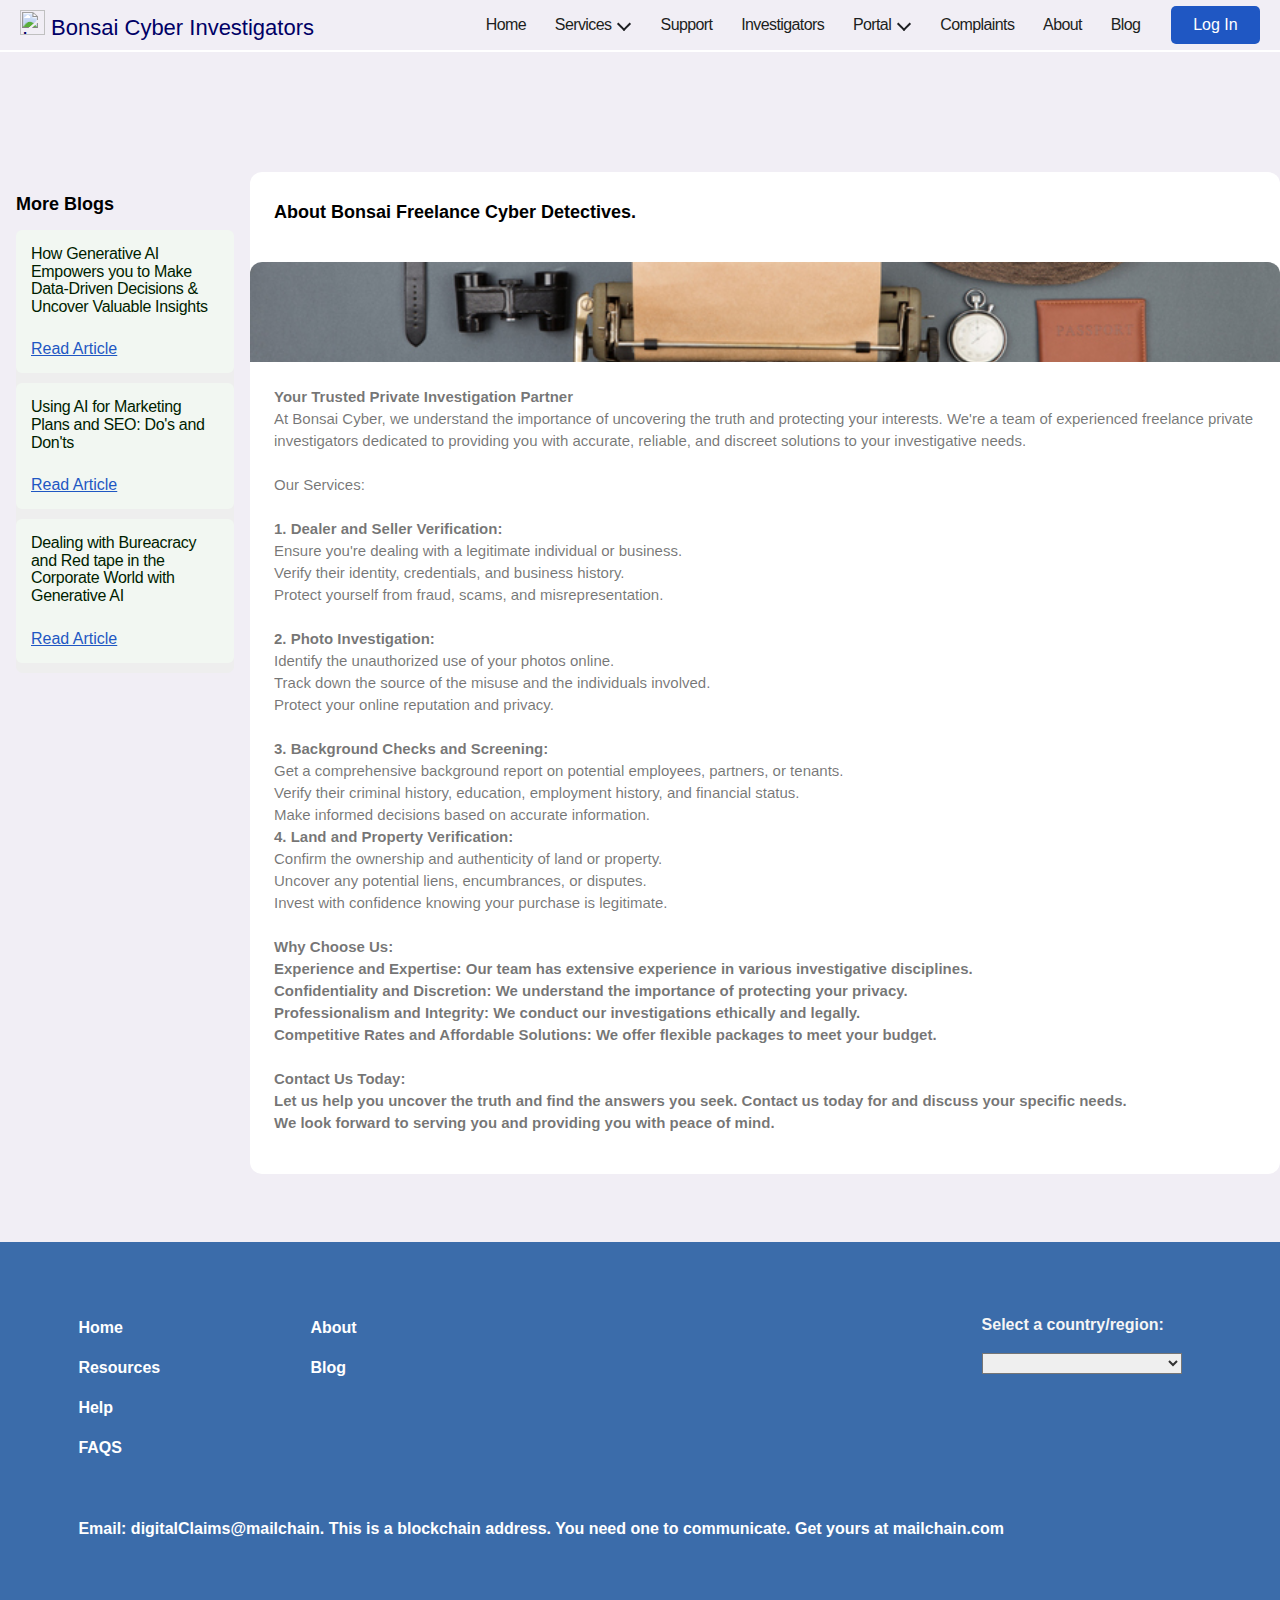
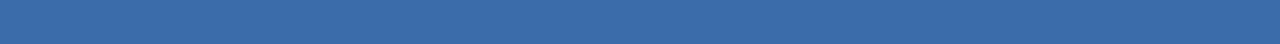
==== about.html @ a591c1ae "Add project files." ====
<html lang="en"><head>
	<title>Embrace AI Network</title>
	<meta charset="utf-8">
    <meta http-equiv="X-UA-Compatible" content="IE=edge">
    <meta name="viewport" content="width=device-width, initial-scale=1">
    <meta name="og:title" content="Embrace AI">
    <link rel="alternate" href="?applang=en" hreflang="en-us">
	<link rel="stylesheet" href="acmehome.css"  media="screen" type="text/css">

</head>


<body>

	

	<header id="nav-menu" aria-label="navigation bar">
		<div class="nav-container">
		  <div class="nav-start">
			<a class="logo" href="/">
			<img src="E:\bonsai-exchange\products\Screen.png" width="25" height="25" alt="Inc Logo" />
			 Bonsai Cyber Investigators
			</a>
		  </div>
		  <div class="nav-end">
			<div class="right-container">
			  <!--<form class="search" role="search">
				<input type="search" name="search" placeholder="Search" />
				<i class="bx bx-search" aria-hidden="true"></i>
			  </form>
  
			  <a href="#profile">
				<img
				  src="/assets/images/user.jpg"
				  width="30"
				  height="30"
				  alt="user image"
				/>
			  </a>-->
			  <nav class="menu">
				<ul class="menu-bar">
				  <li><a class="nav-link" href="/">Home</a></li>
				  <li>
					<button class="nav-link dropdown-btn" data-dropdown="dropdown1" aria-haspopup="true" aria-expanded="false" aria-label="browse">
					  Services
					  <i class="gg-chevron-down" aria-hidden="true"></i>
					</button>
					<div id="dropdown1" class="dropdown">
					  <ul role="menu">
						<li role="menuitem">
						  <a class="dropdown-link" href="service/mains">
							
							  Main Services
							  
						  </a>
						</li>
						<li role="menuitem">
						  <a class="dropdown-link" href="service/investigators">
							  Investigator Service
							  
						  </a>
						</li>
					  
					  </ul>
					</div>
				  </li>
				  <li><a class="nav-link" href="/support">Support</a></li>
				  <li><a class="nav-link" href="/investigators">Investigators</a></li>
				  <li>
					<button class="nav-link dropdown-btn" data-dropdown="dropdown2" aria-haspopup="true" aria-expanded="false" aria-label="discover">
					  Portal
					  <i class="gg-chevron-down" aria-hidden="true"></i>
					</button>
					<div id="dropdown2" class="dropdown">
					  <ul role="menu">
						<li>
						  <span class="dropdown-link-title">Go to Your Portal</span>
						</li>
						<li role="menuitem">
						  <a class="dropdown-link" href="/detectives/self-service">Self Service</a>
						</li>
						<li role="menuitem">
						  <a class="dropdown-link" href="detectives/report-processing">Report Processing</a>
						</li>
						<li role="menuitem">
						  <a class="dropdown-link" href="detectives/incident-management">Incident Management</a>
						</li>
					  </ul>
					</div>
				  </li>
				  <li><a class="nav-link" href="/detectives/self-service">Complaints</a></li>
				  <li><a class="nav-link" href="https://lu-jumba.github.io/bonsaicyber/about/">About</a></li>
				  <li><a class="nav-link" href="https://lu-jumba.github.io/bonsaicyber/blog1/">Blog</a></li>
				</ul>
			  </nav>
			  <button class="btn btn-primary" href="/detectives/self-service"> Log In</button>
			</div>
			<button
		id="hamburger"
		aria-label="hamburger"
		aria-haspopup="true"
		aria-expanded="false"
	  >
		<i class="bx bx-menu" aria-hidden="true"></i>
	  </button>
		  </div>
		</div>
	  </header>
		  <script src="new.js"></script>

		  <div class="container">
			<main class="w-full overflow-hidden">
				<div class="section_Xh8J">
					<div class="container_V2rN" style="opacity: 1;">
				<section class="scrollContainerr_xwJ0">
			
            
			
					<div class="samplesContainerr_Uf1I">
						<div class="blogs__sidebar">
							<p class="titlee_oAL7">More Blogs</p>
							<div class="blogs__list">
								<div class="blogs__list-item blogs__list-item--selected">
									<a class="remote-work-refresh-card w-inline-block" track="null" href="#" track-data="{&quot;itemlabel&quot;: &quot;Remote Work Card&quot;, &quot;subitemlabel&quot;: &quot;First&quot;}" track-label="click_remote_work_item" track-sublocation="remote_work_item" data-w-id="20977a0e-190d-7aaa-e64d-67dfd2efcf23" track-event="click" id="w-node-_20977a0e-190d-7aaa-e64d-67dfd2efcf23-dac92b7e">
										<div class="h5-style-rebrand margin-25">How Generative AI Empowers you to Make Data-Driven Decisions & Uncover Valuable Insights
							
										</div>
										<div class="pointer-link-right">
											<div class="rebrand-link-blue">Read Article</div>
											<img src="#" width="11" alt="" class="right-pointer-arrow">
											<img src="#" style="opacity: 0;" alt="" class="right-pointer-arrow-hover">
										</div>
									</a>
									<a class="remote-work-refresh-card w-inline-block" track="null" href="#" track-data="{&quot;itemlabel&quot;: &quot;Remote Work Card&quot;, &quot;subitemlabel&quot;: &quot;First&quot;}" track-label="click_remote_work_item" track-sublocation="remote_work_item" data-w-id="bbfdfd52-bbb8-3a7e-f613-cdb69a8863af" track-event="click" id="w-node-bbfdfd52-bbb8-3a7e-f613-cdb69a8863af-dac92b7e">
										<div class="h5-style-rebrand margin-25">Using AI for Marketing Plans and SEO: Do's and Don'ts
							
										</div>
										<div class="pointer-link-right">
											<div class="rebrand-link-blue">Read Article
							
											</div>
											<img src="#" width="11" alt="" class="right-pointer-arrow">
											<img src="#" style="opacity: 0;" alt="" class="right-pointer-arrow-hover">
										</div>
									</a>
									<a class="remote-work-refresh-card w-inline-block" track="null" href="#" track-data="{&quot;itemlabel&quot;: &quot;Remote Work Card&quot;, &quot;subitemlabel&quot;: &quot;First&quot;}" track-label="click_remote_work_item" track-sublocation="remote_work_item" data-w-id="cfd4c258-6b26-4016-6dbc-940fd48253f1" track-event="click" id="w-node-cfd4c258-6b26-4016-6dbc-940fd48253f1-dac92b7e">
										<div class="h5-style-rebrand margin-25">Dealing with Bureacracy and Red tape in the Corporate World with Generative AI
							
										</div>
										<div class="pointer-link-right">
											<div class="rebrand-link-blue">Read Article
							
											</div>
											<img src="#" width="11" alt="" class="right-pointer-arrow" style="opacity: 1;">
											<img src="#" style="opacity: 0;" alt="" class="right-pointer-arrow-hover">
										</div>
									</a>
								</div>
							</div>
						</div>

		<div class="cardWrapperr_Rzzi">
			<div class="containerr_pymw">
			  <h1 class="titlee_oAL7" style="padding:24px;">About Bonsai Freelance Cyber Detectives.</h1>
				<img src="https://lu-jumba.github.io/bonsaicyber/hings.jpg" class="imagee_wDq3" alt="AI Image">
				<div class="informationn_Cb1b">					
					
					
				<p class="bodyy_j9ei"> <strong>Your Trusted Private Investigation Partner </strong> <br/>
				At Bonsai Cyber, we understand the importance of uncovering the truth and protecting your interests. We're a team of experienced freelance private investigators dedicated to providing you with accurate, reliable, and discreet solutions to your investigative needs. <br/>

				<br/> Our Services: <br/><br/>
				<strong>1. Dealer and Seller Verification:</strong> <br/>

				Ensure you're dealing with a legitimate individual or business.<br/>
				Verify their identity, credentials, and business history.<br/>
				Protect yourself from fraud, scams, and misrepresentation.<br/><br/>

				<strong>2. Photo Investigation:</strong> <br/>
				Identify the unauthorized use of your photos online.<br/>
				Track down the source of the misuse and the individuals involved. <br/>
				Protect your online reputation and privacy. <br/><br/>

				<strong>3. Background Checks and Screening:</strong><br/>
				Get a comprehensive background report on potential employees, partners, or tenants.<br/>
				Verify their criminal history, education, employment history, and financial status.<br/>
				Make informed decisions based on accurate information.<br/>

				<strong>4. Land and Property Verification:</strong><br/>

				Confirm the ownership and authenticity of land or property.<br/>
				Uncover any potential liens, encumbrances, or disputes.<br/>
				Invest with confidence knowing your purchase is legitimate.<br/><br/>

				<strong>Why Choose Us:<strong><br/>

				Experience and Expertise: Our team has extensive experience in various investigative disciplines.<br/>
				Confidentiality and Discretion: We understand the importance of protecting your privacy.<br/>
				Professionalism and Integrity: We conduct our investigations ethically and legally.<br/>
				Competitive Rates and Affordable Solutions: We offer flexible packages to meet your budget.<br/><br/>

				<strong>Contact Us Today:</strong><br/>

				Let us help you uncover the truth and find the answers you seek. Contact us today for and discuss your specific needs.<br/>
				We look forward to serving you and providing you with peace of mind. </p>
					
				</div>
			</div>
		  </div>
		  
	  </div>

	</section> <!-- End .products -->
					</div>
				</div>
		


		
	<div class = "container_pcGX">
			
		<footer class="footer">
			
			<div class="footerLinksContainer_LuNH"><div class="footerLinkCol_Pfs5">
				<p class="footerLink_Dz86">
					<a href="#" target="_blank" rel="noopener noreferrer" 
					class="footer__link-item" style="color:white;font-weight:bold">
					<span>Home</span>
				</a>
			</p>
			<p class="footerLink_Dz86">
				<a href="#" target="_blank" rel="noopener noreferrer" class="footer__link-item" style="color:white;font-weight:bold">
					<span>Resources</span>
			</a>
		</p>
		<p class="footerLink_Dz86">
			<a class="footer__link-item" style="color:white;font-weight:bold" href="#">Help
			</a>
		</p>
		<p class="footerLink_Dz86">
			<a href="#" target="_blank" rel="noopener noreferrer" class="footer__link-item" style="color:white;font-weight:bold">
				<span>FAQS</span>
			</a>
		</p>
		</div>
		<div class="footerLinkCol_Pfs5">
			<p class="footerLink_Dz86">
				<a href="https://lu-jumba.github.io/bonsaicyber/about/" target="_blank" rel="noopener noreferrer" class="footer__link-item" style="color:white;font-weight:bold">
					<span>About</span>
				</a>
			</p>
			<p class="footerLink_Dz86">
				<a href="https://lu-jumba.github.io/bonsaicyber/blog1/" target="_blank" rel="noopener noreferrer" class="footer__link-item" style="color:white;font-weight:bold">
					<span>Blog</span>
				</a>
			</p>
			<!--<p class="footerLink_Dz86">
				<a href="https://support.dfinity.org/hc/en-us" target="_blank" rel="noopener noreferrer" class="footer__link-item" style="color:white;font-weight:bold">
					<span>Support &amp; Feedback</span>
				</a>
			</p>
			<p class="footerLink_Dz86">
				<a href="https://dfinity.frontify.com/d/pD7yZhsmpqos" target="_blank" rel="noopener noreferrer" 
				class="footer__link-item" style="color:white;font-weight:bold">
				<span>Brand Materials</span>
			</a>
		</p>-->
		</div>
		<!--<form class="text-white md:max-w-[40%] md:ml-auto mt-10 md:mt-0" method="post" 
		action="https://dfinity.us16.list-manage.com/subscribe/post?u=33c727489e01ff5b6e1fb6cc6&amp;id=7e9469a315&amp;f_id=00bac2e1f0">
		<p class="tw-lead-sm mb-3 md:mb-5">Sign up for email notifacations and keep up to date with the latest information</p>
		<div class="flex gap-3 flex-col md:flex-row items-start">
			<input type="email" name="EMAIL" placeholder="web3 address (Email)" class="input-text input-text-white flex-1 w-full md:w-auto" required="">
			<button type="submit" class="button-white">Get Updates!</button>
		</div>
		</form>-->
		<div class="ibm-columns ibm-padding-content">
			<div class="ibm-col-4-1 ibm-col-medium-4-2 ibm-fright" id="ibm-footer-locale-selector" >
			  <h3 class="ibm-bold" style= "color: whitesmoke" >Select a country/region:</h3>
			  <select id="region-selector" style="width: 100%;">
				<option value="" selected>&nbsp;</option>
				<option value="en">English</option>
				<option value="sw">Swahili</option>
				<option value="esp">Espanyol</option>
				<option value="ch">Chinese</option>
			  </select>
			</div>
		  </div>
		</div>
		<div class="footerBottom_SMHg">
			<div class="legalContainer_YyR4">
				<div class="legalLinkContainer_v7Sk">
					<!--<div class="legalLink_o9EZ">
						<a href="#" target="_blank" rel="noopener noreferrer" style="color:white;font-weight:bold">Privacy Policy</a>
					</div>
					<div class="legalLink_o9EZ">
						<a href="#" target="_blank" rel="noopener noreferrer" style="color:white;font-weight:bold">Terms of Use</a>
					</div>-->
				</div>
				<div class="legalCopyright__Eqq" style="color:white">Email: digitalClaims@mailchain. This is a blockchain address. You need one to communicate. Get yours at mailchain.com
				</div>
			</div>
					</div>
					<div class="footerPadding_WXgF">
		
					</div>
				</footer>
		</div>
		</main>
</div> <!-- End .container -->	

</body>
</html>
---- acmehome.css ----
/* style.css */
@import url("https://fonts.googleapis.com/css2?family=Inter:wght@200;300;400;500;600;700&display=swap");
@import url('https://unpkg.com/css.gg@2.0.0/icons/css/chevron-down.css');
/* Reset to border box */


body, html {
  height: 100%;
  font-family: "Helvetica Neue",Arial,sans-serif;
}

body {
  counter-reset: a b;
  font-size: 16px;
  font-family: Arial,sans-serif;
  color: #323232;
  word-wrap: break-word;

  -webkit-overflow-scrolling: touch;
    direction: ltr;
    margin: 0;
    padding: 0;
    border: 0;
    vertical-align: baseline;
  
}
body, ol ol, ol ul, ul ol, ul ul {
  margin: 0px;
  box-sizing: border-box;

}
  *, *:before, *:after {
    box-sizing: inherit;
    margin: 0;
    padding: 0;
    box-sizing: border-box;
    font-family: "Helvetica Neue",Arial,sans-serif;
  }
  
  

  /* set a max width */
 .container {
  width: 100%;
  font-family: inherit;
    background-color: #f1eef5;
    color: #1c1e21; 
    flex: 1 0 auto;
    padding: 0;
    /*letter-spacing: 0.1px;*/
}

.container::after {
  clear: both;
  content: ' ';
  display: block;
  height: 0;
  visibility: hidden;
}

.overflow-hidden {
  overflow: hidden;
}
.w-full {
  padding-top: 40px;
  width: 100%;
}

 ul {
    list-style: none;
  }

  ol, ul {
    margin-bottom: 0;
    margin-top: 0;
    padding-left: 0;
}

li {
  display: list-item;
  text-align: -webkit-match-parent;
}
  
  a {
    text-decoration: none;
    color: inherit;
  }
  
  button {
    border: none;
    background-color: transparent;
    cursor: pointer;
    color: inherit;
  }
  
  .btn {
    display: block;
    background-color: #1f57c3;
    color: white;
    text-align: center;
    padding: 0.6rem 1.4rem;
    font-size: 1rem;
    font-weight: 500;
    border-radius: 5px;
  }
  
  .icon {
    padding: 0.5rem;
    background-color: #eeeeee;
    border-radius: 10px;
  }
  
  .logo {
    margin-right: 1.5 rem;
    font-size: 22px;
    color: #006;
  }
  .gg-chevron-down {
    box-sizing: border-box;
    position: relative;
    display: block;
    transform: scale(var(--ggs,1));
    width: 18px;
    height: 18px;
    border: 1px solid transparent;
    border-radius: 80px
}
.gg-chevron-down::after {
    content: "";
    display: block;
    box-sizing: border-box;
    position: absolute;
    width: 10px;
    height: 10px;
    border-bottom: 2px solid;
    border-right: 2px solid;
    transform: rotate(45deg);
    left: 4px;
    top: 2px
}
  #nav-menu {
    border-bottom: 2px solid white;
  }
  
  .nav-container {
    background-color: #f1eef5;
    color: #1c1e21; 
    display: flex;
    align-items: center;
    justify-content: space-between;
    width: 100%;
    margin: 0 auto;
    column-gap: 2rem;
    height: 50px;
    /*padding: 1.2rem 3rem;*/

    padding: 0 20px;
    position: relative;
    z-index: 815;

    /*added*/

    
    font-size: 16px;
    line-height: 1.05;

  }
  
  .menu {
    position: relative;
    background: #f1eef5;
  }
  
  .menu-bar li:first-child .dropdown {
    flex-direction: initial;
    min-width: 480px;
  }
  
  .menu-bar li:first-child ul:nth-child(1) {
    border-right: 2px solid white;
  }
  
  .menu-bar li:nth-child(n + 2) ul:nth-child(1) {
    border-bottom: 2px solid white;
  }
  
  .menu-bar .dropdown-link-title {
    font-weight: 600;
  }
  
  .menu-bar .nav-link {
    font-size: 1rem;
    font-weight: 540;
    letter-spacing: -0.6px;
    padding: 0.3rem;
    min-width: 60px;
    margin: 0 0.6rem;
     
  }
  .nav-link, .dropdown-link {
    color: #1c1e21;
  }
  .menu-bar .nav-link:hover,
  .dropdown-link:hover {
    color: #3b6caa;
  }
  
  .nav-start,
  .nav-end,
  .menu-bar,
  .right-container,
  .right-container .search {
    display: flex;
    align-items: center;
  }
  
  .dropdown {
    display: flex;
    flex-direction: column;
    min-width: 230px;
    background-color: white;
    border-radius: 10px;
    position: absolute;
    top: 36px;
    z-index: 1;
    visibility: hidden;
    opacity: 0;
    transform: scale(0.97) translateX(-5px);
    transition: 0.1s ease-in-out;
    box-shadow: rgba(0, 0, 0, 0.05) 0px 6px 24px 0px,
    rgba(0, 0, 0, 0.08) 0px 0px 0px 1px;
  }
  
  .dropdown.active {
    visibility: visible;
    opacity: 1;
    transform: scale(1) translateX(5px);
  }
  
  .dropdown ul {
    display: flex;
    flex-direction: column;
    gap: 0.5rem;
    padding: 1.2rem;
    font-size: 0.95rem;
  }
  
  .dropdown-btn {
    display: flex;
    align-items: center;
    justify-content: space-between;
    gap: 0.15rem;
  }
  
  .dropdown-link {
    display: flex;
    gap: 0.5rem;
    padding: 0.5rem 0;
    border-radius: 7px;
    transition: 0.1s ease-in-out;
  }
  
  .dropdown-link p {
    font-size: 0.8rem;
    color: #636363;
  }
  
  .right-container {
    display: flex;
    align-items: center;
    column-gap: 1rem;
  }
  
  .right-container .search {
    position: relative;
  }
  
  .right-container img {
    border-radius: 50%;
  }
  
  .search input {
    background-color: #f4f4f4;
    border: none;
    border-radius: 6px;
    padding: 0.7rem;
    padding-left: 2.4rem;
    font-size: 16px;
    width: 100%;
    border: 2px solid white;
  }
  
  .search .bx-search {
    position: absolute;
    left: 10px;
    top: 50%;
    font-size: 1.3rem;
    transform: translateY(-50%);
    opacity: 0.6;
  }
  
  #hamburger {
    display: none;
    padding: 0.1rem;
    margin-left: 1rem;
    font-size: 1.9rem;
  }
  
  @media (max-width: 1100px) {
    #hamburger {
      display: block;
    }
  
    .nav-container {
      padding: 1.2rem;
    }
  
    .menu {
      display: none;
      position: absolute;
      top: 87px;
      left: 0;
      min-height: 100vh;
      width: 100vw;
    }
  
    .menu-bar li:first-child ul:nth-child(1) {
      border-right: none;
      border-bottom: 2px solid white;
    }
  
    .dropdown {
      display: none;
      min-width: 100%;
      border: none !important;
      border-radius: 5px;
      position: static;
      top: 0;
      left: 0;
      visibility: visible;
      opacity: 1;
      transform: none;
      box-shadow: none;
    }
  
    .menu.show,
    .dropdown.active {
      display: block;
    }
  
    .dropdown ul {
      padding-left: 0.3rem;
    }
  
    .menu-bar {
      display: flex;
      flex-direction: column;
      align-items: stretch;
      row-gap: 1rem;
      padding: 1rem;
    }
  
    .menu-bar .nav-link {
      display: flex;
      justify-content: space-between;
      width: 100%;
      font-weight: 600;
      font-size: 1.2rem;
      margin: 0;
    }
  
    .menu-bar li:first-child .dropdown {
      min-width: 100%;
    }
  
    .menu-bar > li:not(:last-child) {
      padding-bottom: 0.5rem;
      border-bottom: 2px solid white;
    }
  }
 
 
 
 h1 {
     font-size: 2em;
     line-height: 1;
 }

 
 .callToAction_Az00 {
  color: #3b00b9;
  display: flex;
  font-size: 20px;
  font-weight: 700;
  line-height: 26px;
  margin-left: 20px;
  z-index: 30;
}
 .section_U0Yi
{
    display:flex;
    flex-direction:column;
    margin:auto;
    overflow:visible;
    position:relative;
    width:Min(100vw,1440px);
}

.container_NSHc
{
    margin:0 auto 20px;
    position:relative;
    width:Min(1110px,90%);
}

.Title_mXGM
{
    display:flex;
    flex-wrap:wrap;
    font-size:30px;
    font-weight:400;
    line-height:40px;
}

p {
  margin: 0 0 calc( 1.25rem);
}
.Text_iCr1
{
    display:block;
    font-size:20px;
    font-weight:300;
    line-height:28px;
    margin:18px 0;
    width:1110px,90%;
}

.section_Xh8J {
  display: flex;
  flex-direction: column;
  overflow: hidden;
  position: relative;
  --swiper-theme-color: #3b6caa;

}

 
 
.scrollContainer_xwJ0
{display:block;margin:32px 0 8px;width:100vw;}
.samplesContainer_Uf1I{display:flex;gap:20px;margin-bottom:120px;overflow-x:scroll;position:relative;z-index:10;scroll-padding: 50% 0;
  scroll-snap-type: x mandatory;
  scrollbar-width: thin;}
.samplesContainer_Uf1I::-webkit-scrollbar{width:12px;}
.samplesContainer_Uf1I::-webkit-scrollbar-track{background:#18181800;border-radius:20px;margin:0 calc((100vw - Min(1100px,90vw))/ 2);}
.samplesContainer_Uf1I::-webkit-scrollbar-thumb{background-color:#18181800;border:4px solid #f1eef5; border-radius:20px;}
.samplesContainer_Uf1I:hover::-webkit-scrollbar-thumb{background-color:#18181833}
.cardWrapper_Rzzi>div{margin-bottom:20px;width: 320px;}
.cardWrapper_Rzzi:first-child {padding-left:calc((100vw - Min(1100px,90vw))/ 2);}
.cardWrapper_Rzzi:last-child {margin-right:0;padding-right:calc((100vw - Min(1100px,90vw))/ 2);}

.cardWrapper_Rzzi {
  margin-bottom: 20px;
  width: 320px;
}


.container_pymw
{
  background-color:#fff;
  border-radius:12px;
  height:436px;
  position:relative;
}
.image_wDq3
{
  object-fit:cover;
  border-top-left-radius:12px;
  border-top-right-radius:12px;
  display:block;
  height:200px;
  width:100%;
}
.information_Cb1b
    {
      display:flex;
      flex-direction:column;
      height:236px;
      padding:24px;
      position:relative;
    }
  .title_oAL7
{
  font-size:18px;
  font-weight:700;
  line-height:32px;
  margin:8px 0 10px;
  color: #000;
}
/*.actionButton_jjG4,.body_j9ei,.domain_d9DS
{
    font-size:14px;
    line-height:22px
}

.header_YjR6
{
    align-items:center;
    display:flex;
    margin-bottom:12px
}*/
.body_j9ei
{
  color:#18181899;
  font-weight:400;
  margin-bottom:1rem;
  overflow:hidden;
  font-size: 14px;
    line-height: 22px;

  min-height: 88px;
  display: flex;
  flex-direction: column;

  max-height: 500px; /* Set a maximum height for the container */
  overflow: auto; /* Enable vertical scrolling when the content overflows the max-height */
  }

    .domain_d9DS
    {
      -webkit-backdrop-filter:blur(40px);
      backdrop-filter:blur(40px);
      background:#d0e2ff;
      border-radius:15px;
      color:#000;
      font-weight:500;
      height:30px;
      justify-items:center;
      padding:4px 12px;
      position:absolute;
      top:-15px;
      font-size:14px;
      line-height:22px;
      align-items:center;
      display:flex;
    }
 
 .footer_TIvg {
      gap: 8px;
      justify-content: flex-start;
      margin: auto 0 0;
      align-items: center;
      display: flex;
  }

  .relative {
    position: relative;
}

/*for my blog and about*/
.scrollContainerr_xwJ0
{ display:block; margin:32px 0 8px;  width:auto; height:auto;}
.samplesContainerr_Uf1I{display:flex;/*gap:20px;*/   position:relative;
}
.samplesContainer_Uf1I::-webkit-scrollbar{width:12px;}
.samplesContainer_Uf1I::-webkit-scrollbar-track{background:#18181800;border-radius:20px;margin:0 calc((100vw - Min(1100px,90vw))/ 2);}
.samplesContainer_Uf1I::-webkit-scrollbar-thumb{background-color:#18181800;border:4px solid #f1eef5; border-radius:20px;}
.samplesContainer_Uf1I:hover::-webkit-scrollbar-thumb{background-color:#18181833}
/*.cardWrapper_Rzzi>div{margin-bottom:20px;width: 100%;}
.cardWrapper_Rzzi:first-child {padding-left:calc((100vw - Min(1100px,90vw))/ 2);}
.cardWrapper_Rzzi:last-child {margin-right:0;padding-right:calc((100vw - Min(1100px,90vw))/ 2);}*/

.cardWrapperr_Rzzi {
  margin-bottom: 20px;
  width: 100%;
  height: 100%;
}


.containerr_pymw
{
  background-color:#fff;
  border-radius:12px;
  height: 100%;
  position:relative;
}
.imagee_wDq3
{
  object-fit:cover;
  border-top-left-radius:12px;
  border-top-right-radius:12px;
  display:block;
  height:400px;
  width:100%;
}
.informationn_Cb1b
    {
      display:flex;
      flex-direction:column;
      height:100%;
      padding:24px;
      position:relative;
    }
  .titlee_oAL7
{
  font-size:18px;
  font-weight:700;
  line-height:32px;
  margin:8px 0 10px;
  color: #000;
}
/*.actionButton_jjG4,.body_j9ei,.domain_d9DS
{
    font-size:14px;
    line-height:22px
}

.header_YjR6
{
    align-items:center;
    display:flex;
    margin-bottom:12px
}*/
.bodyy_j9ei
{
  color:#18181899;
  font-weight:400;
  margin-bottom:1rem;
  /*overflow:hidden;*/
  font-size: 15px;
    line-height: 22px;

  height: 100%;
  /*display: flex;
  flex-direction: column;*/

  

  /*max-height: 500px; /* Set a maximum height for the container */
  /*overflow: auto; /* Enable vertical scrolling when the content overflows the max-height */
  }

    .domainn_d9DS
    {
      -webkit-backdrop-filter:blur(40px);
      backdrop-filter:blur(40px);
      background:#d0e2ff;
      border-radius:15px;
      color:#000;
      font-weight:500;
      height:30px;
      justify-items:center;
      padding:4px 12px;
      position:absolute;
      top:-15px;
      font-size:14px;
      line-height:22px;
      align-items:center;
      display:flex;
    }
 
 .footerr_TIvg {
      gap: 8px;
      justify-content: flex-start;
      margin: auto 0 0;
      align-items: center;
      display: flex;
  }

  .relativee {
    position: relative;
}

.blogs__sidebar {
  /*border-right: 1px solid #dddddd;*/
  flex-shrink: 0;
  overflow-y: auto;
  padding: 1em;
  width: 250px;
}

.blogs__list-item--selected {
  background: #eeeeee;
  border-radius: 7px;
  font-weight: bold;
}
.blogs__list-item {
  cursor: pointer;
}

.blogs__small-title {
  font-size: 1.2em;
}

.blogs__small-body {
  padding: 0 10px;
}
.blogs__small-updated {
  color: #aaaaaa;
  font-style: italic;
  text-align: right;
}
.blogs__small-title, .blogs__small-updated {
  padding: 10px;
}

.section-b {
  flex-direction: column;
  justify-content: center;
  align-items: center;
  margin: 32px 0 8px;
  padding-top: 10px;
  padding-bottom: 30px;
  display: flex;
  position: relative;

  
  
}



/*blog and about ends here*/

/*For my expert section*/
.scrollContainere_xwJ0
{display:block;margin:32px 0 8px;width:100vw;}
.samplesContainere_Uf1I{display:flex;gap:20px;margin-bottom:120px;overflow-x:scroll;position:relative;z-index:10;scroll-padding: 50% 0;
  scroll-snap-type: x mandatory;
  scrollbar-width: thin;}
.samplesContainere_Uf1I::-webkit-scrollbar{width:12px;}
.samplesContainere_Uf1I::-webkit-scrollbar-track{background:#18181800;border-radius:20px;margin:0 calc((100vw - Min(1100px,90vw))/ 2);}
.samplesContainere_Uf1I::-webkit-scrollbar-thumb{background-color:#18181800;border:4px solid #f1eef5; border-radius:20px;}
.samplesContainere_Uf1I:hover::-webkit-scrollbar-thumb{background-color:#18181833}
.cardWrappere_Rzzi>div{margin-bottom:20px;width: 390px;}
.cardWrappere_Rzzi:first-child {padding-left:calc((100vw - Min(1100px,90vw))/ 2);}
.cardWrappere_Rzzi:last-child {margin-right:0;padding-right:calc((100vw - Min(1100px,90vw))/ 2);}

.cardWrappere_Rzzi {
  margin-bottom: 20px;
  width: 390px;
}


.containere_pymw
{
  background-color:#fff;
  border-radius:12px;
  height:626px;
  position:relative;
}
.imagee_wDq3
{
  object-fit:cover;
  border-top-left-radius:12px;
  border-top-right-radius:12px;
  display:block;
  height:100px;
  width:100%;
}
.informatione_Cb1b
    {
      display:flex;
      flex-direction:column;
      height:526px;
      padding:24px;
      position:relative;
    }
  .titlee_oAL7
{
  font-size:18px;
  font-weight:700;
  line-height:32px;
  margin:8px 0 10px;
  color: #000;
}
/*.actionButton_jjG4,.body_j9ei,.domain_d9DS
{
    font-size:14px;
    line-height:22px
}

.header_YjR6
{
    align-items:center;
    display:flex;
    margin-bottom:12px
}*/
.bodye_j9ei
{
  color:#18181899;
  font-weight:400;
  margin-bottom:1rem;
  overflow:hidden;
  font-size: 14px;
    line-height: 22px;

  height: 500px;
  display: flex;
  flex-direction: column;

  /*max-height: 500px; /* Set a maximum height for the container */
  /*overflow: auto; /* Enable vertical scrolling when the content overflows the max-height */
  }

    .domaine_d9DS
    {
      -webkit-backdrop-filter:blur(40px);
      backdrop-filter:blur(40px);
      background:#d0e2ff;
      border-radius:15px;
      color:#000;
      font-weight:500;
      height:30px;
      justify-items:center;
      padding:4px 12px;
      position:absolute;
      top:-15px;
      font-size:14px;
      line-height:22px;
      align-items:center;
      display:flex;
    }
 
 .footere_TIvg {
      gap: 8px;
      justify-content: flex-start;
      margin: auto 0 0;
      align-items: center;
      display: flex;
  }

  .relativee {
    position: relative;
}

/*expert section ends here*/

    .section_d76B {
        display: flex;
        flex-direction: column;
        overflow: visible;
        position: relative;
    }
    
    .container_SaMj {
        margin: auto;
        padding: 40px 0;
        position: relative;
        width: 100%; /*Min(100vw,1440px);*/
    
        opacity: 1;
    }
    
    .title_onNU {
        align-items: center;
        display: flex;
        flex-direction: row;
        font-size: 30px;
        font-weight: 700;
        justify-content: center;
        line-height: 70px;
        margin: 0 auto 80px;
        text-align: center;
        width: 90%; /*Min(660px,90%);*/
        
        opacity: 1;
        transform: none;
    }
    
    .cards_Ifrp {
        flex-wrap: wrap;
        gap: 8px;
        margin: auto;
        width: 90%; /*Min(1110px,90%);*/
    
        box-sizing: border-box;
        display: flex;
    }
    
    .card_K4M7 {
        backdrop-filter: blur(5px);
        border-radius: 12px;
        flex-direction: row;
        height: 258px;
        justify-content: center;
        margin: auto 0;
        overflow: hidden;
        padding: 0 64px;
    
        opacity: 1;
        transform: none;
    
        align-items: center;
        background: #fff;
        transition: 300ms color;
    
        border: 1px solid #c7c7c7;
    
        box-sizing: border-box;
        display: flex;
    }
    
    
    
    .cardContainer_EO87 {
        width: calc(50% - 4px);
    }
    
    a {
        color: #3b6caa;
        text-decoration: none;
    }
    
    a {
        transition: 200ms color;
    }
    
    .bodyContainer_MlMh {
        display: flex;
        flex-direction: column;
        flex-grow: 1;
        margin: 0;
        width: 95%;
    }
    
    .informationTitle_KlBT {
        color: #3b6caa;
        font-size: 40px;
        font-weight: 700;
        line-height: 50px;
        margin-bottom: 8px;
    }
    
    p {
        margin: 0 0 calc(1.25*1rem);
    }
    
    .informationBody_tOMp {
        color: #000;
        font-size: 16px;
        font-weight: 400;
        line-height: 24px;
        margin-bottom: 0;
        width: 80%;
    }
    
    
    
    .informationIcon_Ff5Z {
        color: #3b6caa;
        height: 24px;
        margin: auto;
        width: 24px;
    }
    
    .cyclesContainer_fKVx {
        width: 100%;
    }

    /*more freelancers*/
    .freelancer-tile>li[data-v-5003521e] {
      height: 100%;
      margin-bottom: 0;
      display: list-item;
    text-align: -webkit-match-parent;
  }
  .boxed-container {
      display: flex;
  flex-direction: column;
  overflow: hidden;
  position: relative;
  --swiper-theme-color: #3b6caa;
    }
  
    .container_V2rN{margin:auto;padding:40px 0;position:relative;width:100vw}

    
  .consultations-section {display:block;margin:32px 0 8px;width:100vw;}
  .consultations-list
  {
    display:flex;
    gap:20px;
    margin-bottom:120px;
    overflow-x:scroll;
    position:relative;
    z-index:10;scroll-padding: 50% 0;
    scroll-snap-type: x mandatory;
    scrollbar-width: thin;}

  .consultations-list::-webkit-scrollbar{width:12px;}
  .consultations-list::-webkit-scrollbar-track{background:#18181800;border-radius:20px;margin:0 calc((100vw - Min(1100px,90vw))/ 2);}
  .consultations-list::-webkit-scrollbar-thumb{background-color:#18181800;border:4px solid #f1eef5; border-radius:20px;}
  .consultations-list:hover::-webkit-scrollbar-thumb{background-color:#18181833}
 
  .mobile-full-width:first-child {padding-left:calc((100vw - Min(1100px,90vw))/ 2);}
  .mobile-full-width:last-child {margin-right:0;padding-right:calc((100vw - Min(1100px,90vw))/ 2);}




    

  .mobile-full-width {
    margin-bottom:20px;
    width: 320px;
    height: 550px;
  
}


.freelancer-data-unwrapper{
  height: 100%;
  width: 100%;
}



.freelancer-tile[data-v-5003521e] {
  --mobile-avatar-size: 60px;
  height: 100%;
  width: 100%;
}

.freelancer-tile>div[data-v-5003521e] {
  height: 100%;
}

.freelancer-tile>div .air3-card[data-v-5003521e] {
  box-shadow: 0 0 10px 0 rgba(0,0,0,.15);
  display: flex;
  flex-direction: column;
  height: 100%;
}
.freelancer-tile .air3-tile[data-v-5003521e] {
  cursor: pointer;
  font-weight: 400;
  position: relative;
  text-align: center;
}
.air3-card-outline {
  --card-bg: #fff;
  --card-border: 1px solid #d5e0d5;
}
.air3-card-sm {
  --card-padding-x: 24px;
  --card-padding-y: 24px;
}
.air3-card {
  --card-bg: #f7faf7;
  --card-border: 1px solid transparent;
  --card-radius: 16px;
  --card-bg-outline: #fff;
  --card-border-outline: 1px solid #d5e0d5;
  --card-radius-list: 0;
  --card-padding-x-list: 0;
  --card-bg-list: #fff;
  --card-border-list: 1px solid #d5e0d5;
  --card-padding-x-sm: 24px;
  --card-padding-y-sm: 24px;
  --card-link-bg: #f2f7f2;
  --card-link-bg-hover: #f2f7f2;
  --card-link-text: #001e00;
  --card-link-text-hover: #001e00;
  background: #f7faf7;
  background: #fff;
  border: 1px solid transparent;
  border: 1px solid #d5e0d5;
  border-radius: 16px;
  border-radius: 16px;
  padding: 24px 24px;
  width: 100%;
}

.freelancer-tile>div .air3-card .air3-presence-container[data-v-5003521e] {
  display: flex;
  justify-content: center;
}
.air3-presence-container {
  display: inline-grid;
  position: relative;
}

.freelancer-tile>div .air3-card .air3-avatar[data-v-5003521e] {
  --avatar-size: 106px;
}
.air3-presence-container .air3-avatar, .air3-presence-container .air3-presence-indicator {
  grid-area: 1/-1;
}
.air3-avatar {
  --avatar-size: 32px;
  --avatar-bg: #9aaa97;
  --avatar-text: #fff;
  --avatar-font-size: 14px;
  --avatar-radius: 50%;
  --avatar-company-radius: 8px;
  align-items: center;
  background-color: #9aaa97;
  background-color: #9aaa97;
  border: 0;
  border: 0;
  border-radius: 50%;
  border-radius: 50%;
  color: #fff;
  color: #fff;
  display: inline-flex;
  flex: none;
  font-size: 14px;
  font-size: 14px;
  height: 32px;
  height: 106px;
  justify-content: center;
  max-height: 32px;
  max-height: 106px;
  max-width: 32px;
  max-width: 106px;
  -o-object-fit: cover;
  object-fit: cover;
  overflow: hidden;
  vertical-align: middle;
  width: 32px;
  width: 106px;
}

.air3-icon.xl {
  --icon-size: 48px;
}
.air3-icon {
  --icon-color-bg: #fff;
  --icon-color: currentColor;
  --icon-size: 24px;
  color: currentColor;
  display: inline-flex;
  height: 24px;
  height: 24px;
  width: 24px;
  width: 24px;
}

.air3-icon>svg {
  display: block;
  height: 100%!important;
  -o-object-fit: contain;
  object-fit: contain;
  width: 100%!important;
}

.freelancer-tile .freelancer-name[data-v-5003521e] {
  display: flex;
  flex-direction: column;
  justify-content: center;
}

.freelancer-tile .air3-tile .air3-tile-btn[data-v-5003521e] {
  background: transparent;
  border: 0;
  font-weight: var(--font-weight-heading);
  padding: 0;
}

.freelancer-tile .air3-tile .air3-tile-description[data-v-5003521e] {
  display: block;
  font-size: 16px;
  font-weight: 400;
  line-height: 22px;
}

.flex-column {
  flex-direction: column!important;
}

.freelancer-tile .air3-tile .air3-tile-list[data-v-5003521e] {
  line-height: 23px;
}
.freelancer-tile .air3-tile .air3-tile-list[data-v-5003521e] {
  align-items: center;
  color: #5e6d55;
  display: flex;
  flex-wrap: wrap;
  gap: 4px;
  justify-content: center;
}
.d-flex {
  display: flex!important;
}
.mb-4x {
  margin-bottom: 16px !important;
}
.justify-content-left {
  justify-content: left!important;
}
.width-100p {
  width: 100%!important;
}

.freelancer-tile .air3-tile .air3-tile-list-item[data-v-5003521e] {
  gap: 8px;
}
 .freelancer-tile .air3-tile .air3-tile-list-item[data-v-5003521e] {
  align-items: center;
  color: #5e6d55;
  display: flex;
  flex-wrap: wrap;
  gap: 4px;
  justify-content: center;
}
.pt-2x {
  padding-top: 8px !important;
}

.color-up-black {
  color: #001e00 !important;
}

.freelancer-tile .air3-tile .air3-tile-list-item.ml-auto[data-v-5003521e] {
  justify-content: flex-start;
  min-width: 50%;
}
.freelancer-tile .air3-tile .air3-tile-list-item[data-v-5003521e] {
  gap: var(--ws-2x);
}

.ml-auto {
  margin-left: auto!important;
}
.air3-badge-tagline-sm[data-v-2632ce91] {
  display: flex;
}
.air3-popper-trigger {
  cursor: pointer;
}
.air3-badge-tagline-sm {
  font-size: 14px;
  line-height: 1;
}
.air3-badge-tagline, .air3-badge-tagline-sm {
  --badge-tagline-gap: 8px;
  --badge-tagline-sm-font-size: 14px;
  align-items: center;
  -moz-column-gap: 8px;
  column-gap: 8px;
  -moz-column-gap: 8px;
  column-gap: 8px;
  display: inline-flex;
}

.air3-tooltip .air3-popper-container {
  --popper-padding: 8px 16px;
  --popper-arrow-width: 12px;
  --popper-radius: 6px;
  --popper-zindex: 1030;
  --popper-content-font-size: 14px;
  --popper-content-line-height: 20px;
}
[data-v-2632ce91] .air3-popper-container {
  max-width: 250px;
}
.air3-popper-container {
  --popper-max-width: 295px;
  --popper-padding: 24px;
  --popper-bg: #fff;
  --popper-text: inherit;
  --popper-shadow: 0 0 10px 2px rgba(0,30,0,.15);
  --popper-radius: 16px;
  --popper-container-zindex: 1010;
  --popper-container-font-weight: 400;
  --popper-arrow-size: 15px;
  --popper-arrow-bg: #fff;
  --popper-close-icon-zindex: 1000;
  --popper-close-icon-color: #001e00;
  --popper-inner-zindex: 2;
  --popper-inner-bg: #fff;
  --popper-content-font-size: inherit;
  --popper-content-line-height: inherit;
  background-clip: padding-box;
  display: inline-block;
  font-weight: 400;
  font-weight: 400;
  position: absolute;
  text-align: left;
  white-space: normal;
  z-index: 1010;
  z-index: 1010;
}    

.air3-popper-inner {
  background-color: #fff;
  border-radius: inherit;
  position: relative;
  z-index: 2;
}

.air3-popper-content {
  border-radius: inherit;
  font-size: 14px;
  line-height: 20px;
  padding: 8px 16px;
}

.air3-popper-arrow {
  background: #fff;
  height: 15px;
  position: absolute;
  width: 15px;
}
.air3-popper-arrow {
  visibility: hidden;
}

.freelancer-tile .air3-tile .air3-tile-list-item .air3-icon[data-v-5003521e] {
  position: relative;
  top: -1px;
}
.air3-icon {
  --icon-color-bg: #fff;
  --icon-color: currentColor;
  --icon-size: 24px;
  color: currentColor;
  display: inline-flex;
  height: 24px;
  height: 24px;
  width: 24px;
  width: 24px;
}

.freelancer-tile .air3-tile .air3-tile-list-item+.consultation-price-row[data-v-5003521e] {
  margin-left: 28px;
}

.freelancer-tile .air3-tile .consultation-price-row[data-v-5003521e] {
  color: #001e00;
  display: none;
}

.freelancer-tile .air3-tile .air3-token-wrap[data-v-5003521e] {
  -ms-overflow-style: none;
  justify-content: center;
  margin-bottom: auto;
  max-height: 73px;
  overflow-y: hidden;
  scrollbar-width: none;
}
.air3-token-wrap {
  --token-wrap-gap: 8px;
  display: flex;
  flex-wrap: wrap;
  gap: 8px;
  gap: 8px;
}

.freelancer-tile>div .air3-card .air3-token[data-v-5003521e] {
  border-radius: 20px;
  line-height: 14px;
  max-height: 38px;
  padding: 6px 12px;
}
.air3-token {
  --token-height: 32px;
  --token-gap: 8px;
  --token-padding: 0 12px;
  --token-bg: #f2f7f2;
  --token-border: 0;
  --token-bg-hover: #f2f7f2;
  --token-text: #5e6d55;
  --token-font-size:14px;
  --token-font-weight: 500;
  --token-line-height: calc(32px - 1px);
  --token-radius: 10rem;
  --token-bg-interactive: #fff;
  --token-bg-interactive-hover: #f7faf7;
  --token-text-interactive: #108a00;
  --token-text-icon-interactive: inherit;
  --token-bg-interactive-selected: #108a00;
  --token-bg-interactive-selected-hover: #14a800;
  --token-text-interactive-selected: #fff;
  --token-border-color-interactive: #d5e0d5;
  --token-border-color-interactive-selected: transparent;
  --token-border-width-interactive: 2px;
  --token-selected-bg: #108a00;
  --token-selected-bg-hover: #14a800;
  --token-selected-text: #fff;
  --underline-link: none;
  --underline-link-hover: none;
  align-items: center;
  background-color: #f2f7f2;
  border: 0;
  border-radius: 10rem;
  color: #5e6d55;
  display: inline-flex;
  font-size: 14px;
  font-weight: 500;
  gap: 8px;
  gap: 8px;
  line-height: calc(32px - 1px);
  max-height: 32px;
  min-height: 32px;
  padding: 0 12px;
}

.freelancer-tile .air3-tile .cta-wrapper[data-v-5003521e] {
  width: 100%;
}
.justify-content-center {
  justify-content: center!important;
}
.mt-4x {
  margin-top: 16px !important;
}
    
    @media (min-width: 700px){


.air3-card {
  --card-padding-x: 24px;
  --card-padding-y: 24px;
}
.air3-card {
  --card-padding-x: 24px;
  --card-padding-y: 24px;
  --card-padding: 24px 24px;
  --card-section-padding: 24px 24px;;
  --card-section-border: 1px solid #d5e0d5;
}

.my-md-4x {
  margin-bottom: 16px !important;
  margin-top: 16px !important;
}
.d-md-block {
  display: block!important;
}
.d-none {
  display: none!important;
}

.d-md-none {
  display: none!important;
}
.d-flex {
  display: flex!important;
}
.width-100p {
  width: 100%!important;
}

.air3-popper-wrapper {
  max-width: 295px;
}
.air3-popper-wrapper {
  background-color: #fff;
  border: 0;
  border: 0;
  border-radius: 6px;
  box-shadow: 0 0 10px 2px rgba(0,30,0,.15);
  color: inherit;
}

.mt-md-4 {
  margin-top: 16px !important;
}
    }


    .container_P_r9 {
      margin: auto;
      padding: 120px 0 200px;
      position: relative;
      width: Min(1250px,100%);
      --swiper-theme-color: #3b6caa;
  }

  
.title_R0zO {
    font-size: 40px;
    font-weight: 700;
    line-height: 50px;
    margin: auto;
    color: #000;
    width: Min(1250px,90%);
}

.subtitle_uxh0 {
  font-size: 18px;
  font-weight: 400;
  line-height: 28px;
  margin: 24px auto auto;
  color: #000;
  width: Min(1250px,90%);
}

.scrollContainer_AGGo {
  display: block;
    margin: 25px 0 10px;
    width: 100vw;
}

.mobileCardsContainer_r1za {
  display: flex;
  overflow-x: scroll;
  position: relative;
  z-index: 30;
  scroll-padding: 50% 0;
  scroll-snap-type: x mandatory;
  scrollbar-width: thin;
}

.mobileCardsContainer_r1za::-webkit-scrollbar{width:12px;}
.mobileCardsContainer_r1za::-webkit-scrollbar-track{background:#18181800;border-radius:20px;margin:0 calc((100vw - Min(1100px,90vw))/ 2);}
.mobileCardsContainer_r1za::-webkit-scrollbar-thumb{background-color:#18181800;border:4px solid #f1eef5; border-radius:20px;}
.mobileCardsContainer_r1za:hover::-webkit-scrollbar-thumb{background-color:#18181833}


.cardWrapper_cVjK:first-child {
  padding-left: calc((100vw - Min(1100px,90vw))/ 2);
}
.cardWrapper_cVjK:last-child {
  margin-right: 0;
  padding-right: calc((100vw - Min(1100px,90vw))/ 2);
}

.cardWrapper_cVjK {
  display: inline-block;
  margin: 0 4px 10px 0;
  scroll-snap-align: none;
  
}

.cardWrapper_cVjK .card_j69m {
  height: 180px;
  margin-bottom: 12px;
  padding: 0 32px;
  width: 279px;
  
}
.card_j69m {
  -webkit-backdrop-filter: blur(5px);
  backdrop-filter: blur(5px);
  border: 1px solid #c7c7c7;
  border-radius: 12px;
  flex: 1 1 30%;
  flex-direction: row;
  padding: 54px 48px;
  align-items: center;
  background: #fff;
  transition: all 300ms cubic-bezier(0,0,0.19,1);
  box-sizing: border-box;
  display: flex;
}


.cardContainer_ngRf {
  width: 90%;
}

.cardTitle_moNZ {
  color: #3b6caa;
  font-size: 20px;
  line-height: 32px;
  font-weight: 700;
  margin-bottom: 8px;
}

.cardBody_kOPd {
  color: #000;
  font-size: 18px;
  font-weight: 500;
  line-height: 28px;
}

.informationIcon_HSbB {
  color: #3b6caa;
  height: 24px;
  margin: auto;
  width: 24px;
}

.callToAction_Az00_before { 
  align-self: center;
    background: no-repeat;
    content: "\f131";
    display: inline-block;
    height: 24px;
    margin: auto .5rem auto 0;
    width: 24px;

    font-size: 1.6em;
    font-style: normal;
    font-weight: normal;
    font-variant: normal;
    left: -1px;
    position:absolute;
    text-decoration: none;
    text-decoration: none;
    text-rendering: optimizeLegibility;
    text-transform: none;
    -moz-osx-font-smoothing: grayscale;
    -webkit-font-smoothing: antialiased;
  
}

    .container_pcGX {
        background-color: #fff;
        position: relative;
        
    }

    .footer {
        background-color: #3b6caa;	
        color: inherit;;
        padding: 1rem;
    }

    .footerLinksContainer_LuNH {
        align-items: flex-start;
        display: flex;
        margin: 54px auto 48px;
        width: Min(1350px,90%);
        z-index: 10;
    }

    .footerLinkCol_Pfs5 {
        color: #fff;
        margin-right: 110px;
        width: 200px;
    }
    .footerLink_Dz86 {
        margin-bottom: .5rem;
    }

    .footer__link-item {
        color: #606770;
        line-height: 2;
    }

    .text-white {
        --tw-text-opacity: 1;
        color: rgb(255 255 255/1);
    }
    

    .mt-10 {
        margin-top: 2.5rem;
    }

    .mb-3 {
        margin-bottom: .75rem;
    }
    .tw-lead-sm {
        font-size: 18px;
        line-height: 28px;
    }

    .gap-3 {
        gap: .75rem;
    }
    .flex-col {
        flex-direction: column;
    }

    .flex {
        display: flex;
    }

    .items-start {
        align-items: flex-start;
    }

    .flex-1 {
        flex: 1 1 0%;
    }
    
    .input-text-white {
        --tw-text-opacity: 1;
        border-color: #fffc;
        color: rgb(255 255 255/1);
    }
    .input-text {
        background-color: initial;
        display: block;
        font-size: 16px;
        line-height: 24px;
        outline-offset: 1px;
        padding: 14px 1rem;
    }
    .input-text {
        font-weight: 450;
        border-radius: .75rem;
        border-width: 1px;
        border-style: solid;
    }
     
    .w-full {
        width: 100%;
    }

    .button-white, .button-white:hover {
        --tw-text-opacity: 1;
        color: #2b72fb;
    }
    .button-white {
        --tw-bg-opacity: 1;
        background-color: rgb(255 255 255/1);
        line-height: 22px;
        text-transform: uppercase;
        transition-duration: .15s;
        transition-property: color, fill, stroke;
        transition-timing-function: cubic-bezier(.4,0,.2,1);
        border-radius: .75rem;
        border-style: none;
        display: inline-block;
        font-size: 16px;
        font-weight: 700;
        letter-spacing: 1px;
        padding: 1rem 1.5rem;
    }
    
    button {
        cursor: pointer;
    }

    .footerBottom_SMHg {
        align-items: center;
        display: flex;
        flex-grow: 1;
        margin: auto;
        width: Min(1350px,90%);
        z-index: 10;
    }

    .legalLinkContainer_v7Sk {
        margin: auto 1rem;
    }
    .legalLinkContainer_v7Sk {
        display: flex;
        flex-direction: row-reverse;
        justify-content: flex-end;
    }

    .legalLink_o9EZ {
        margin: auto 1rem;
    }
    .footerPadding_WXgF {
      margin-bottom: 10vh;
  }
 
 
  /* Responsive layout - makes the three columns stack on top of each other instead of next to each other */
@media screen and (max-width: 500px) {
    .right-container {
        display: none;
      }
  }

  @media screen and (max-width: 996px) {
   .container_NSHc {
      margin: 0 auto 40px;
      padding-top: 80px;
  }
  .Title_mXGM {
    font-size: 40px;
    line-height: 50px;
    margin-bottom: 8px;
}

.Text_iCr1 {
  font-size: 16px;
  font-weight: 500;
  line-height: 26px;
  margin: 0 auto 32px 0;
  width: 100%;
}
.samplesContainer_Uf1I {
  margin-bottom: 80px;
}

.consultations-list{
  margin-bottom: 80px;
}

.title_onNU {
  margin-bottom: 32px;
  text-align: start;
  font-size: 32px;
  line-height: 42px;
}

.card_K4M7 {
  height: 168px;
  padding: 24px 32px;
  width: 100%;
}

.bodyContainer_MlMh {
  width: 100%;
}

.informationTitle_KlBT {
  font-size: 24px;
  font-weight: 700;
  line-height: 32px;
  margin-bottom: 8px;
}

.informationBody_tOMp {
  font-size: 12px;
  font-weight: 400;
  line-height: 20px;
  margin-bottom: 0;
  width: 95%;
}

.informationBody_tOMp {
  width: 95%;
}

.container_P_r9 {
  padding-top: 40px;
}

.title_R0zO, .title_onNU {
  font-size: 32px;
  line-height: 42px;
}

.scrollContainer_AGGo {
  display: block;
}

.cardTitle_moNZ {
  font-size: 18px;
  line-height: 28px;
}

.cardBody_kOPd {
  font-size: 14px;
  font-weight: 500;
  line-height: 22px;
}

.informationIcon_HSbB, .informationIcon_uVDj {
  height: 16px;
  width: 16px;
}
  }

@media only screen and (min-width: 760px) and (max-width: 999px){
.ibm-columns {
    width: 720px;
}
.ibm-col-5-1 {
  width: 144px;
}

.ibm-col-5-3 {
  width: 432px;
}
.ibm-col-medium-4-2 {
  width: 360px;
}

.ibm-col-4-1 {
  width: 180px;
}
}




/* my addiions from ibm*/
.ibm-columns {
  clear: both;
  margin: 0 auto;
  width: 1068px;
  padding: 0 10px 10px;
}

.ibm-columns::after {
  clear: both;
  content: ' ';
  display: block;
  height: 0;
  visibility: hidden;
  overflow: hidden;
}

[class*='ibm-col-'] {
  width: 100%;
}
.ibm-col-5-1 {
  width: 260px;
}

[class*='ibm-col-'] {
  box-sizing: border-box;
  float: left;
  margin: 0;
  min-height: 1px;
  padding: 0 10px;
}

.ibm-col-5-3 {
  width: 646px;
}

.ibm-card {
  background-color: #ffffff80;
  border: 1px solid #c7c7c7;
  box-sizing: border-box;
  margin-bottom: 20px;
  position: relative;
}
.ibm-card__content {
  padding: 20px;
}

.ibm-h3 {
  font-size: 1.5625rem;
  line-height: 1.875rem;
}

.ibm-columns::after {
  clear: both;
  content: ' ';
  display: block;
  height: 0;
  visibility: hidden;
  overflow: hidden;
}

#ibm-pcon::after {
  clear: both;
  content: ' ';
  display: block;
  height: 0;
  visibility: hidden;
}

.ibm-padding-content {
  box-sizing: border-box;
}

#ibm-footer-locale-selector {
  float: right;
  padding-top: 0;
}

.ibm-col-4-1 {
  width: 220px;
}

.ibm-fright {
  float: right!important;
}

.ibm-bold {
  font-weight: 600;
}

footer h3 {
  font-size: 16px;
  color: whitesmoke;
}
h1, h2, h3, h4, h5, h6 {
  font-size: 1rem;
  line-height: 1.625rem;
  font-weight: normal;
  padding: 0 0 15px;
}

select {
  border-radius: 0;
  color: #323232;
  font-size: 1rem;
}

select:not(:-internal-list-box) {
  overflow: visible !important;
}

option {
  font-weight: normal;
  display: block;
  min-height: 1.2em;
  padding: 0px 2px 1px;
  white-space: nowrap;
}

.network-container {
  width: 100%;
  height: 600px;
  position: relative;
}
.network-container .network-circle {
  width: 75%;
  height: 75%;
  border-radius: 50%;
  border: 10px dashed #648fff;
  position: absolute;
  top: 50%;
  left: 50%;
  transform: translate(-50%, -50%);
}
.network-container .ibm-card {
  position: absolute;
}
.network-container .ibm-card::after {
  background-repeat: no-repeat;
  background-size: 90% 90%;
  background-position: 350% 300%;
  position: absolute;
  content: "";
  opacity: .2;
  top: 0;
  left: 0;
  right: 0;
  bottom: 0;
  z-index: -1;
}
.network-container .ibm-card.regulator-peer {
  top: 0;
  left: 50%;
  transform: translateX(-50%);
}
.network-container .ibm-card.regulator-peer::after {
  background-image: url("/img/icons/insurance company.svg");
}
.network-container .ibm-card.participant-peer {
  top: 50%;
  right: 0;
  transform: translateY(-50%);
}
.network-container .ibm-card.participant-peer::after {
  background-image: url("/img/icons/market.svg");
}
.network-container .ibm-card.reviewer-peer {
  bottom: 0;
  left: 50%;
  transform: translateX(-50%);
}
.network-container .ibm-card.reviewer-peer::after {
  background-image: url("/img/icons/station.svg");
}
.network-container .ibm-card.operator-peer {
  left: 0;
  top: 50%;
  transform: translateY(-50%);
}
.network-container .ibm-card.operator-peer::after {
  background-image: url("/img/icons/boost.svg");
}

.button-tb.button-tb--cta.button-tb--blue {
  background-color: #1f57c3;
  border-color: #1f57c3;
}

.button-tb.button-tb--cta.button-tb--nblue {
  background-color: #6c2bd9;
  border-color: #6c2bd9;
}
.button-tb.button-tb--cta.is--pricing {
  width: 100%;
  height: 50px;
  background-size: 2.1rem 2.1rem;
  display: flex;
  margin-bottom: 20px;
}
.button-tb.button-tb--cta.button-tb--nnblue {
  background-color: #108a00;
  border-color: #108a00;
}

.button-tb.button-tb--cta {
  border-color: #6c2bd9;
  background-color: #6c2bd9;
  color: #fff;
  text-transform: none;
  white-space: nowrap;
  /*background-image: url(https://assets-global.website-files.com/60e5f2d…/6446624…_jasper-button-arrow.svg);*/
  background-position: 7px;
  background-repeat: no-repeat;
  background-size: 1.875rem 1.875rem;
  padding-left: 47px;
  font-weight: 500;
  overflow: visible;
}
.button-tb {
  width: auto;
  min-height: 43px;
  border: 1px solid black;
  color: black;
  text-align: center;
  cursor: pointer;
  background-color: rgba(0, 0, 0, 0);
  border-radius: 500px;
  flex-direction: row;
  justify-content: center;
  align-items: center;
  padding: 12.5px 24px;
  font-family: Avantt, sans-serif;
  font-size: 18px;
  font-weight: 500;
  line-height: 1.05;
  transition: all .3s;
  display: block;
}

.button-tb.button-tb--cta:hover {
  background-position: top 50% right 7px;
}
.button-tb.button-tb--cta.is--pricing {
  width: 100%;
  height: 50px;
  background-size: 2.1rem 2.1rem;
  display: flex;
}
.button-tb.button-tb--cta.button-tb--yellow {
  border-color: #ffcc29;
  background-color: #ffcc29;
  color: #000;
}
.button-tb.button-tb--cta:hover {
  background-position: 97%;
  padding-left: 24px;
  padding-right: 47px;
}
@media screen and (max-width: 991px) {
.button-tb.button-tb--cta {
    min-height: 31px;
}
}

.b-card {
  background-color: #ffffff80;
  border: 1px solid #c7c7c7;
  box-sizing: border-box;
  margin-bottom: 20px;
  position: relative;

 
}
.b-card__content {
  padding: 20px;
}

.col-5-2>div{margin-bottom:20px;width:580px; height: 580px; }
.col-5-2:first-child {padding-left:calc((100vw - Min(1100px,90vw))/ 2);}
.col-5-2:last-child {margin-right:0;padding-right:calc((100vw - Min(1100px,90vw))/ 2);}

.col-5-2 {
  margin-bottom: 20px;
  width:600px;
  
  
}


.col-5-2::after{
  height:40px;
  width:40px;
}

.col-5-2 ::before{height:42px;line-height:46px;top:-1px;width:42px;}

.col-medium-6-2{width:600px;}

.border-gray-50{border-color:#777677;}


/*up*/

.section.hero-section-refresh {
  padding: 0 15px 25px;
}
.section {
  flex-direction: column;
  justify-content: center;
  align-items: center;
  padding-top: 55px;
  padding-bottom: 55px;
  display: flex;
  position: relative;

  
  
}



.hero-container.grid {
  grid-column-gap: 30px;
  grid-row-gap: 30px;
  grid-template-rows: auto;
  grid-template-columns: 1fr 1fr 1fr 1fr 1fr 1fr 1fr 1fr 1fr 1fr 1fr 1fr;
  grid-auto-columns: 1fr;
  display: grid;
}
.hero-container {
  width: 100%;
  max-width: 1450px;
  color: #f7faf7;
  background-color: #1f57c3;
  border-radius: 10px;
  padding: 15px;
  height: 260px;
}

#w-node-_8f7a8c23-474b-0653-afd4-0445d9ba2618-dac92b7e {
  grid-area: span 1/span 5/span 1/span 5;
}
.column.hero-column-new {
  padding-top: 10px;
  padding-left: 10px;
}
.column {
  z-index: 2;
  flex-direction: column;
  align-items: flex-start;
  display: flex;
  position: relative;
}

.hero-paragraph {
  margin-bottom: 35px;
  font-size: 18px;
  font-weight: 500;
  line-height: 22px;
}

.button-wrap {
  grid-column-gap: 30px;
  grid-row-gap: 30px;
  grid-template-rows: auto;
  grid-template-columns: auto auto;
  grid-auto-columns: 1fr;
  display: grid;
}

.hero-image-wrap {
  width: 100%;
  height: 500px;
  border-radius: 10px;
  overflow: hidden;
}
#cat-talent.w-node-_30c05ed2-fb91-e2eb-29cd-c9870d507382-dac92b7e {
  grid-area: span 1/span 1/span 1/span 1;
}
.primary-inverted {
  color: #001e00;
  text-align: center;
  cursor: pointer;
  background-color: #fff;
  border-radius: 20px;
  justify-content: center;
  align-items: center;
  padding: 12px 24px;
  font-size: 16px;
  line-height: 16px;
  transition: background-color .2s;
  display: flex;
}

.section {
  flex-direction: column;
  justify-content: center;
  align-items: center;
  padding-top: 55px;
  padding-bottom: 55px;
  display: flex;
  position: relative;
}

.containerp.grid {
  grid-column-gap: 30px;
  grid-row-gap: 25px;
  grid-template-rows: auto;
  grid-template-columns: 1fr 1fr 1fr 1fr 1fr 1fr 1fr 1fr 1fr 1fr 1fr 1fr;
  grid-auto-columns: 1fr;
  display: grid;
}

.containerp {
  width: 100%;
  max-width: 970px;
  padding-left: 15px;
  padding-right: 15px;

 
}

.white-text {
  color: #fff;
}

#w-node-_6d9063ad-f13e-586e-df03-b73fbcd3f1f6-dac92b7e {
  grid-area: span 1/span 6/span 1/span 6;
}
.column-refresh {
  flex-direction: column;
  align-items: flex-start;
  display: flex;
}

.max-450 {
  max-width: 450px;
}

.no-margin {
  margin-bottom: 0;
}

#w-node-acbfa2b0-8e25-4dd9-31b2-433575064851-dac92b7e {
  grid-area: 1/7/2/13;
  align-self: end;
}
.green-text {
  color: #14a800;
}
.no-margin {
  margin-bottom: 0;
}

#w-node-acbfa2b0-8e25-4dd9-31b2-433575064853-dac92b7e {
  grid-area: 2/7/3/13;
  align-self: start;
}
.column {
  z-index: 2;
  flex-direction: column;
  align-items: flex-start;
  display: flex;
  position: relative;
}

.payment-protection-wrapper {
  flex-direction: row;
  justify-content: flex-start;
  align-items: flex-start;
  margin-bottom: 25px;
  display: flex;
}

.payment-protection-icon {
  width: 33px;
  height: 36px;
  margin-right: 10px;
}

.button-primary {
  color: #fff;
  text-align: center;
  background-color: #108a00;
  border-radius: 20px;
  justify-content: center;
  align-items: center;
  padding: 12px 24px;
  font-size: 16px;
  font-weight: 500;
  line-height: 16px;
  transition: background-color .2s;
  display: flex;
}
.w-button {
  color: #fff;
  line-height: inherit;
  cursor: pointer;
  background-color: #1f57c3;
  border: 0;
  border-radius: 0;
  padding: 9px 15px;
  text-decoration: none;
  display: inline-block;
}



#w-node-acbfa2b0-8e25-4dd9-31b2-43357506485f-dac92b7e {
  grid-area: 1/1/3/6;
}



.black-text {
  color: #001e00;
}

.left-image-wrap {
  width: 100%;
  justify-content: flex-end;
  display: flex;
}

.side-image-wrap.smaller-side-image {
  width: 51vw;
  height: 100%;
  min-width: 51vw;
  width: 51vw;
  height: 100%;
  min-width: 51vw;
}

.side-image-wrap.smaller-side-image {
  width: 51vw;
  height: 100%;
}

.side-image-wrap {
  width: 45vw;
  max-height: 550px;
  border-radius: 8px;
  overflow: hidden;
}

.cover-image {
  width: 100%;
  height: 100%;
  letter-spacing: 1px;
  object-fit: cover;
  object-position: 50% 50%;
  display: block;
}

#w-node-_8fc68c66-7f55-f26b-376a-5f75d71c40f4-dac92b7e {
  grid-area: span 1/span 12/span 1/span 12;
}

.margin-5 {
  margin-bottom: 5px;
}

.no-margin {
  margin-bottom: 0;
}

/*news cards for my blog*/

#w-node-_20977a0e-190d-7aaa-e64d-67dfd2efcf23-dac92b7e, 
#w-node-bbfdfd52-bbb8-3a7e-f613-cdb69a8863af-dac92b7e, 
#w-node-cfd4c258-6b26-4016-6dbc-940fd48253f1-dac92b7e {
  grid-area: span 1/span 4/span 1/span 4;
}

.remote-work-refresh-card {
  width: 100%;
  background-color: #f2f7f2;
  border-radius: 6px;
  flex-direction: column;
  justify-content: space-between;
  align-items: flex-start;
  margin-bottom: 10px;
  padding: 15px;
  font-family: inherit;
  font-weight: 500;
  text-decoration: none;
  transition: background-color .3s,color .3s;
  display: flex;
}
.w-inline-block {
  max-width: 100%;
  display: inline-block;
}

.w-inlinee-block {
  max-width: 100%;
  display:flex;
}

.h5-style-rebrand.margin-25 {
  margin-bottom: 25px;
}
.h5-style-rebrand {
  color: #001e00;
  letter-spacing: -.02em;
  margin-bottom: 10px;
  font-family: inherit;
  font-size: 16px;
  font-weight: 500;
  line-height: 1.1em;
}
.margin-25 {
  margin-bottom: 25px;
}

.pointer-link-right {
  color: #14a800;
  justify-content: flex-start;
  align-items: center;
  font-family: Neuemontreal,sans-serif;
  font-weight: 500;
  text-decoration: none;
  display: flex;
  position: relative;
}

.rebrand-link-blue {
  color: #1f57c3;
  text-decoration: underline;
}

.margin-20 {
  margin-bottom: 20px;
}

.container.small-space-grid {
  grid-column-gap: 30px;
  grid-row-gap: 20px;
  grid-template-rows: auto auto;
  grid-template-columns: 1fr 1fr 1fr 1fr 1fr 1fr 1fr 1fr 1fr 1fr 1fr 1fr;
  grid-auto-columns: 1fr;
  display: grid;
}

#w-node-ec1f3299-f732-d843-3ccc-2d77ad302d68-dac92b7e {
  grid-area: span 1/span 3/span 1/span 3;
  align-self: center;
  justify-self: center;
}
.new-tm-image {
  width: 145px;
  height: 130px;
}

.image-contain {
  width: 100%;
  height: 100%;
  object-fit: contain;
}

#w-node-ec1f3299-f732-d843-3ccc-2d77ad302d6a-dac92b7e {
  grid-area: span 1/span 9/span 1/span 9;
}

.margin-15 {
  margin-bottom: 15px;
}

.new-black-text {
  color: #001e00;
}
.no-margin {
  margin-bottom: 0;
}



::marker {
  unicode-bidi: isolate;
  font-variant-numeric: tabular-nums;
  text-transform: none;
  text-indent: 0px !important;
  text-align: start !important;
  text-align-last: start !important;
}

#w-node-ec1f3299-f732-d843-3ccc-2d77ad302d77-dac92b7e {
  grid-area: span 1/span 12/span 1/span 12;
}

.horizontal-tm-line {
  width: 100%;
  height: 1px;
  background-color: #e0e0e0;
  margin-top: 24px;
  margin-bottom: 24px;
}

#w-node-ec1f3299-f732-d843-3ccc-2d77ad302d78-dac92b7e {
  grid-area: span 1/span 3/span 1/span 3;
  align-self: center;
  justify-self: center;
}

#w-node-ec1f3299-f732-d843-3ccc-2d77ad302d7a-dac92b7e {
  grid-area: span 1/span 9/span 1/span 9;
}

#w-node-ec1f3299-f732-d843-3ccc-2d77ad302d88-dac92b7e {
  grid-area: span 1/span 3/span 1/span 3;
  align-self: center;
  justify-self: center;
}

#w-node-ec1f3299-f732-d843-3ccc-2d77ad302d8a-dac92b7e {
  grid-area: span 1/span 9/span 1/span 9;
}

#w-node-ec1f3299-f732-d843-3ccc-2d77ad302d90-dac92b7e {
  grid-area: span 1/span 12/span 1/span 12;
}

#w-node-ec1f3299-f732-d843-3ccc-2d77ad302d91-dac92b7e {
  grid-area: span 1/span 3/span 1/span 3;
  align-self: center;
  justify-self: center;
}

#w-node-ec1f3299-f732-d843-3ccc-2d77ad302d93-dac92b7e {
  grid-area: span 1/span 9/span 1/span 9;
}

.container-refresh-tm.grid.enterprise-cta {
  max-width: 940px;
  grid-column-gap: 25px;
  color: #fff;
  background-color: #1f57c3;
  border-radius: 8px;
  margin-bottom: 60px;
  padding: 15px 25px 15px 15px;
}

.container-refresh-tm.grid {
  grid-column-gap: 30px;
  grid-row-gap: 24px;
  grid-template-rows: auto;
  grid-template-columns: 1fr 1fr 1fr 1fr 1fr 1fr 1fr 1fr 1fr 1fr 1fr 1fr;
  grid-auto-columns: 1fr;
  display: grid;
}

.container-refresh-tm {
  width: 100%;
  max-width: 970px;
  padding-left: 15px;
  padding-right: 15px;
  position: relative;
}

#w-node-_8564191a-f7bb-31e1-58b4-1d0bd309b4bc-dac92b7e {
  grid-area: span 2/span 4/span 2/span 4;
}
.prefooter-project-catalog {
  background-color: #f2f7f2;
  border-radius: 8px;
  flex-direction: column;
  justify-content: flex-start;
  align-items: flex-start;
  display: flex;
  overflow: hidden;
}

.project-catalog-card-image-preffoter {
  width: 100%;
  height: 150px;
  position: relative;
}

.cover-image {
  width: 100%;
  height: 100%;
  letter-spacing: 1px;
  object-fit: cover;
  object-position: 50% 50%;
  display: block;
}

.talent-info-2 {
  z-index: 2;
  height: 35px;
  color: #001e00;
  background-color: #fff;
  border-radius: 30px;
  align-items: center;
  padding: 5px 8px 5px 4px;
  font-size: 18px;
  line-height: 1em;
  display: flex;
  position: absolute;
  top: 10px;
  bottom: auto;
  left: 14px;
  right: auto;
}

.talent-avatar-overall {
  width: 33px;
  height: 25px;
  justify-content: flex-start;
  align-items: center;
  margin-right: 5px;
  padding-left: 4px;
  display: flex;
  position: relative;
}

.talent-avatar {
  width: 25px;
  height: 25px;
  border-radius: 50%;
  overflow: hidden;
}

.talent-dot {
  width: 12px;
  height: 12px;
  background-color: #14a800;
  border: 2px solid #fff;
  border-radius: 50%;
  position: absolute;
  top: auto;
  bottom: 0%;
  left: auto;
  right: -1px;
}

.h6-style-refresh.no-margin {
  margin-bottom: 0;
}
.upwork-rza {
  font-family: Upworkrza,sans-serif;
  font-weight: 400;
}
.h6-style-refresh {
  color: #001e00;
  margin-bottom: 5px;
  font-family: Neuemontreal,sans-serif;
  font-size: 18px;
  font-weight: 500;
  line-height: 1.1em;
}

.no-margin {
  margin-bottom: 0;
}

.project-catalog-content-prefooter {
  width: 100%;
  color: #65735b;
  background-color: #fff;
  flex-direction: row;
  flex: 1;
  justify-content: flex-start;
  align-items: center;
  padding: 10px;
  display: flex;
}

.from-bubble {
  background-color: #f2f7f2;
  border-radius: 20px;
  margin-right: 7px;
  padding: 5px 12px;
  display: flex;
}

.right-margin-5 {
  margin-right: 5px;
}

.black-text {
  color: #001e00;
}

#w-node-_8564191a-f7bb-31e1-58b4-1d0bd309b4d0-dac92b7e {
  grid-area: span 1/span 8/span 1/span 8;
}
.neue-montreal {
  font-family: Neuemontreal,sans-serif;
  font-weight: 500;
}
.white-text {
  color: var(--white);
}

#w-node-_8564191a-f7bb-31e1-58b4-1d0bd309b4d2-dac92b7e {
  grid-area: span 1/span 8/span 1/span 8;
  align-self: end;
}
.prefooter-row {
  width: 100%;
  border-top: 1px solid #9aaa97;
  justify-content: space-between;
  align-items: flex-end;
  padding-top: 15px;
  display: flex;
}

.primary-inverted.small-button-new {
  padding: 9px 16px;
  font-size: 14px;
  font-weight: 500;
  line-height: 14px;
}
.small-button-new {
  padding: 9px 16px;
  font-size: 14px;
  font-weight: 500;
  line-height: 14px;
}
.primary-inverted {
  color: #001e00;
  text-align: center;
  cursor: pointer;
  background-color: #fff;
  border-radius: 20px;
  justify-content: center;
  align-items: center;
  padding: 12px 24px;
  font-size: 16px;
  line-height: 16px;
  transition: background-color .2s;
  display: flex;
}
.w-button {
  color: #fff;
  line-height: inherit;
  cursor: pointer;
  background-color: #3898ec;
  border: 0;
  border-radius: 0;
  padding: 9px 15px;
  text-decoration: none;
  display: inline-block;
}

.visitor-container-2.upwork-payroll {
  border-top: 1px #9aaa97;
  border-bottom: 1px solid #9aaa97;
  justify-content: space-between;
  align-items: center;
  margin-bottom: 40px;
  padding-bottom: 20px;
  font-size: 14px;
  display: flex;
}

.upwork-payroll {
  color: #f7faf7;
  border-bottom: 1px solid #beccbe;
  font-family: Neuemontreal,sans-serif;
  font-weight: 500;
  text-decoration: none;
}
.visitor-container-2 {
  z-index: 2;
  width: 100%;
  max-width: 970px;
  grid-template-rows: auto auto;
  grid-template-columns: 1fr 1fr;
  grid-auto-columns: 1fr;
  padding-left: 15px;
  padding-right: 15px;
  display: block;
  position: relative;
}

#w-node-_18fe073a-41b5-0055-fc4b-a4400b860170-dac92b7e {
  grid-area: 1/7/2/13;
}

.hero-image-wrap {
  width: 100%;
  height: 500px;
  border-radius: 10px;
  overflow: hidden;
}

.w-embed:before, .w-embed:after {
  content: " ";
  grid-area: 1/1/2/2;
  display: table;
}

.banner-cover-image {
  width: 100%;
  height: 100%;

  background-position: 50%;
  background-repeat: no-repeat;
  background-size: cover;
}
#w-node-ec1f3299-f732-d843-3ccc-2d77ad302d88-dac92b7e {
  grid-area: span 1/span 3/span 1/span 3;
  align-self: center;
  justify-self: center;
}

#w-node-ec1f3299-f732-d843-3ccc-2d77ad302d8a-dac92b7e {
  grid-area: span 1/span 9/span 1/span 9;
}

#w-node-_8f7a8c23-474b-0653-afd4-0445d9ba2618-dac92b7e {
  grid-area: span 1/span 5/span 1/span 5;
}
.column.hero-column-new {
  padding-top: 10px;
  padding-left: 10px;
}



@media screen and (max-width: 991px) {
.section.hero-section-refresh, .section.hero-section-assess, .section.hero-section-refresh-new {
    padding-top: 15px;
}

.hero-image-wrap {
  height: 300px;
}

.new-body {
  font-size: 16px;
}

#w-node-_8f7a8c23-474b-0653-afd4-0445d9ba2618-dac92b7e {
  grid-area: span 1/span 6/span 1/span 6;

}

.containerp.grid {
  grid-column-gap: 15px;
}

.containerp {
  max-width: 750px;
}

#w-node-_6d9063ad-f13e-586e-df03-b73fbcd3f1f6-dac92b7e {
  grid-area: span 1/span 12/span 1/span 12;
}

.new-body {
  font-size: 16px;
}

#w-node-acbfa2b0-8e25-4dd9-31b2-43357506485f-dac92b7e {
  grid-area: span 2/span 6/span 2/span 6;
}

.left-image-wrap {
  width: 100%;
}

.side-image-wrap.smaller-side-image {
  width: 100%;
  max-width: 100%;
  width: 100%;
  max-width: 100%;
  min-width: auto;
  width: 100%;
  max-width: 100%;
}

.side-image-wrap {
  width: 100%;
  max-width: none;
}

.section.cta-container-section {
  padding-left: 15px;
  padding-right: 15px;
}

.container-refresh-tm.grid.enterprise-cta {
  max-width: 720px;
}

.container-refresh-tm.grid {
  grid-column-gap: 15px;
}

.container-refresh-tm {
  max-width: 750px;
}

#w-node-_8564191a-f7bb-31e1-58b4-1d0bd309b4bc-dac92b7e {
  grid-area: 1/1/3/5;
}

.talent-info-2 {
  font-size: 12px;
}

.visitor-container-2 {
  max-width: 750px;
}

}
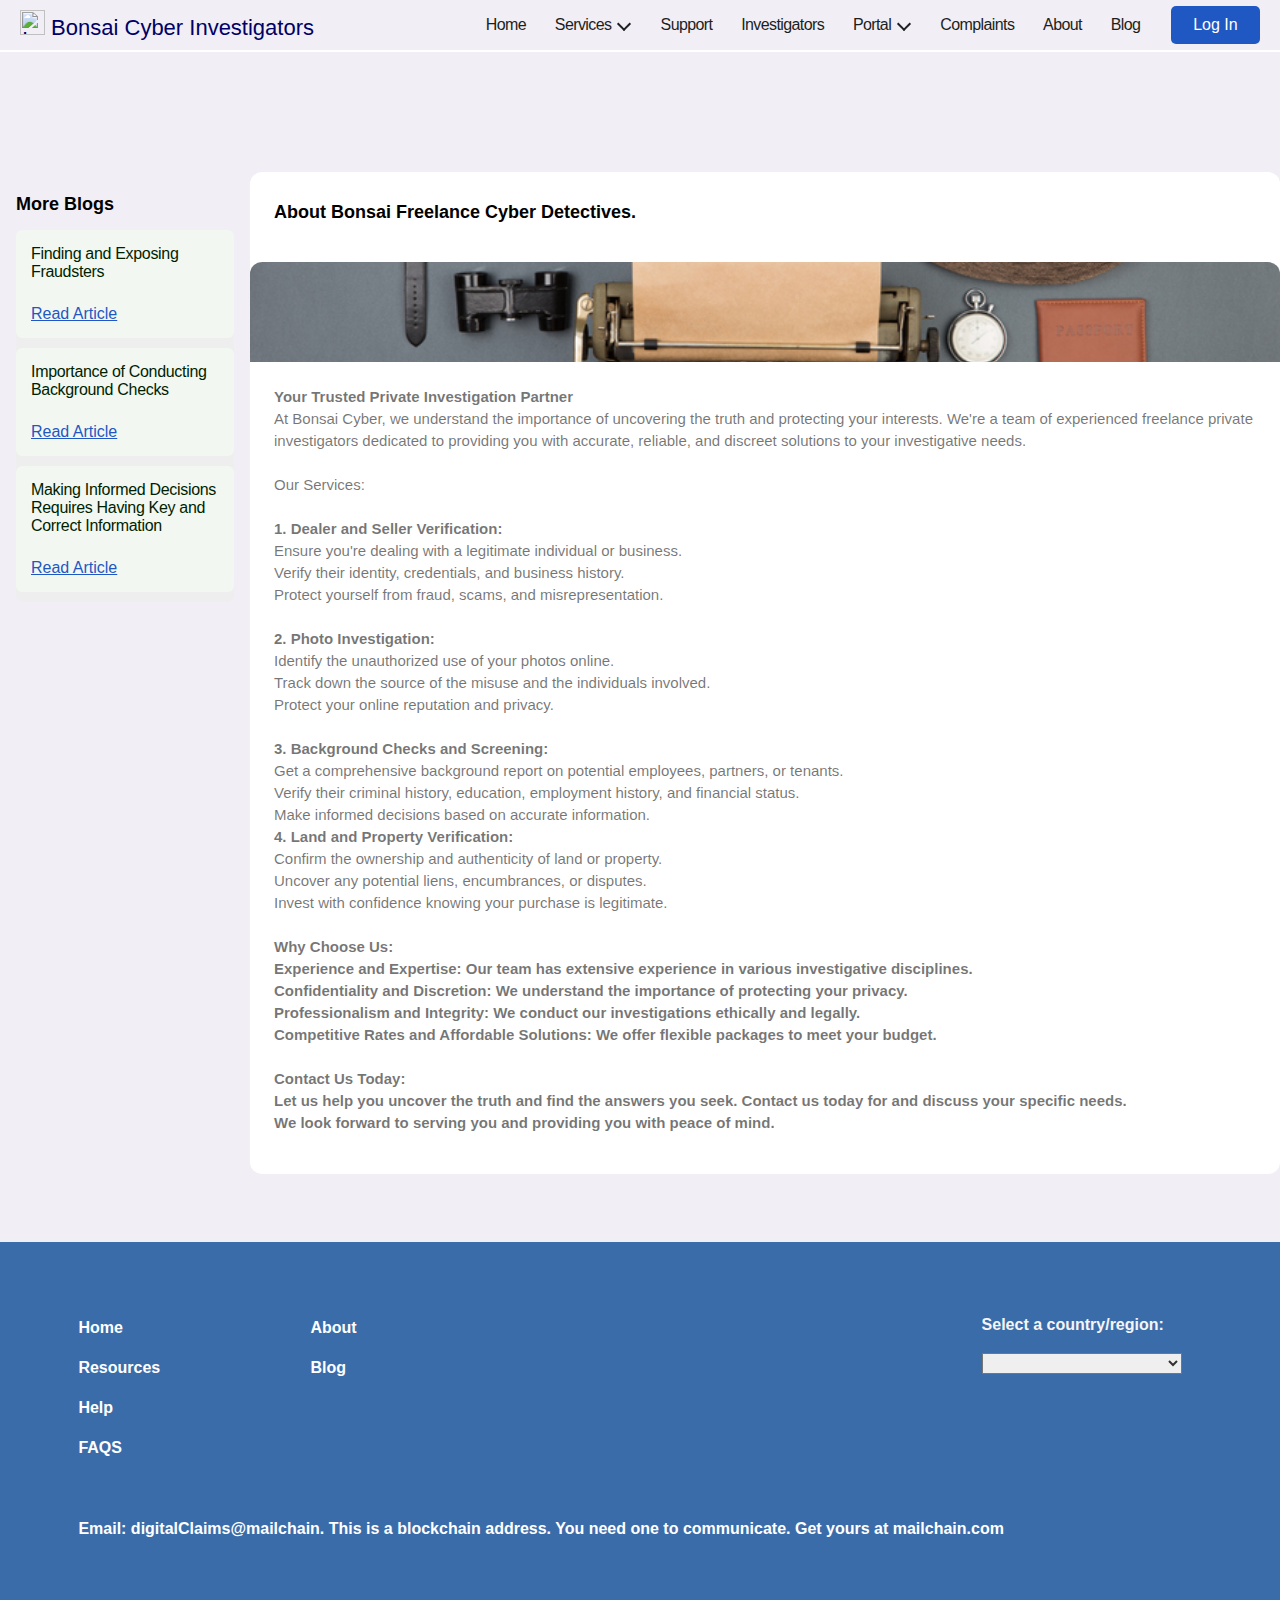
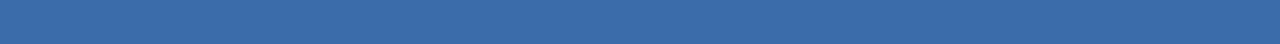
==== commit c07aca7b: "href changes" ====
--- a/about.html
+++ b/about.html
@@ -48,14 +48,14 @@
 					<div id="dropdown1" class="dropdown">
 					  <ul role="menu">
 						<li role="menuitem">
-						  <a class="dropdown-link" href="service/mains">
+						  <a class="dropdown-link" href="#">
 							
 							  Main Services
 							  
 						  </a>
 						</li>
 						<li role="menuitem">
-						  <a class="dropdown-link" href="service/investigators">
+						  <a class="dropdown-link" href="#">
 							  Investigator Service
 							  
 						  </a>
@@ -64,8 +64,8 @@
 					  </ul>
 					</div>
 				  </li>
-				  <li><a class="nav-link" href="/support">Support</a></li>
-				  <li><a class="nav-link" href="/investigators">Investigators</a></li>
+				  <li><a class="nav-link" href="#">Support</a></li>
+				  <li><a class="nav-link" href="#">Investigators</a></li>
 				  <li>
 					<button class="nav-link dropdown-btn" data-dropdown="dropdown2" aria-haspopup="true" aria-expanded="false" aria-label="discover">
 					  Portal
@@ -77,23 +77,23 @@
 						  <span class="dropdown-link-title">Go to Your Portal</span>
 						</li>
 						<li role="menuitem">
-						  <a class="dropdown-link" href="/detectives/self-service">Self Service</a>
-						</li>
-						<li role="menuitem">
-						  <a class="dropdown-link" href="detectives/report-processing">Report Processing</a>
-						</li>
-						<li role="menuitem">
-						  <a class="dropdown-link" href="detectives/incident-management">Incident Management</a>
+						  <a class="dropdown-link" href="#">Self Service</a>
+						</li>
+						<li role="menuitem">
+						  <a class="dropdown-link" href="#">Report Processing</a>
+						</li>
+						<li role="menuitem">
+						  <a class="dropdown-link" href="#">Incident Management</a>
 						</li>
 					  </ul>
 					</div>
 				  </li>
-				  <li><a class="nav-link" href="/detectives/self-service">Complaints</a></li>
-				  <li><a class="nav-link" href="https://lu-jumba.github.io/bonsaicyber/about/">About</a></li>
-				  <li><a class="nav-link" href="https://lu-jumba.github.io/bonsaicyber/blog1/">Blog</a></li>
+				  <li><a class="nav-link" href="#">Complaints</a></li>
+				  <li><a class="nav-link" href="https://lu-jumba.github.io/bonsaicyber/about">About</a></li>
+				  <li><a class="nav-link" href="https://lu-jumba.github.io/bonsaicyber/blog1">Blog</a></li>
 				</ul>
 			  </nav>
-			  <button class="btn btn-primary" href="/detectives/self-service"> Log In</button>
+			  <button class="btn btn-primary" href="#"> Log In</button>
 			</div>
 			<button
 		id="hamburger"
@@ -122,7 +122,7 @@
 							<div class="blogs__list">
 								<div class="blogs__list-item blogs__list-item--selected">
 									<a class="remote-work-refresh-card w-inline-block" track="null" href="#" track-data="{&quot;itemlabel&quot;: &quot;Remote Work Card&quot;, &quot;subitemlabel&quot;: &quot;First&quot;}" track-label="click_remote_work_item" track-sublocation="remote_work_item" data-w-id="20977a0e-190d-7aaa-e64d-67dfd2efcf23" track-event="click" id="w-node-_20977a0e-190d-7aaa-e64d-67dfd2efcf23-dac92b7e">
-										<div class="h5-style-rebrand margin-25">How Generative AI Empowers you to Make Data-Driven Decisions & Uncover Valuable Insights
+										<div class="h5-style-rebrand margin-25">Finding and Exposing Fraudsters
 							
 										</div>
 										<div class="pointer-link-right">
@@ -132,7 +132,7 @@
 										</div>
 									</a>
 									<a class="remote-work-refresh-card w-inline-block" track="null" href="#" track-data="{&quot;itemlabel&quot;: &quot;Remote Work Card&quot;, &quot;subitemlabel&quot;: &quot;First&quot;}" track-label="click_remote_work_item" track-sublocation="remote_work_item" data-w-id="bbfdfd52-bbb8-3a7e-f613-cdb69a8863af" track-event="click" id="w-node-bbfdfd52-bbb8-3a7e-f613-cdb69a8863af-dac92b7e">
-										<div class="h5-style-rebrand margin-25">Using AI for Marketing Plans and SEO: Do's and Don'ts
+										<div class="h5-style-rebrand margin-25">Importance of Conducting Background Checks
 							
 										</div>
 										<div class="pointer-link-right">
@@ -144,8 +144,7 @@
 										</div>
 									</a>
 									<a class="remote-work-refresh-card w-inline-block" track="null" href="#" track-data="{&quot;itemlabel&quot;: &quot;Remote Work Card&quot;, &quot;subitemlabel&quot;: &quot;First&quot;}" track-label="click_remote_work_item" track-sublocation="remote_work_item" data-w-id="cfd4c258-6b26-4016-6dbc-940fd48253f1" track-event="click" id="w-node-cfd4c258-6b26-4016-6dbc-940fd48253f1-dac92b7e">
-										<div class="h5-style-rebrand margin-25">Dealing with Bureacracy and Red tape in the Corporate World with Generative AI
-							
+										<div class="h5-style-rebrand margin-25">Making Informed Decisions Requires Having Key and Correct Information				
 										</div>
 										<div class="pointer-link-right">
 											<div class="rebrand-link-blue">Read Article
